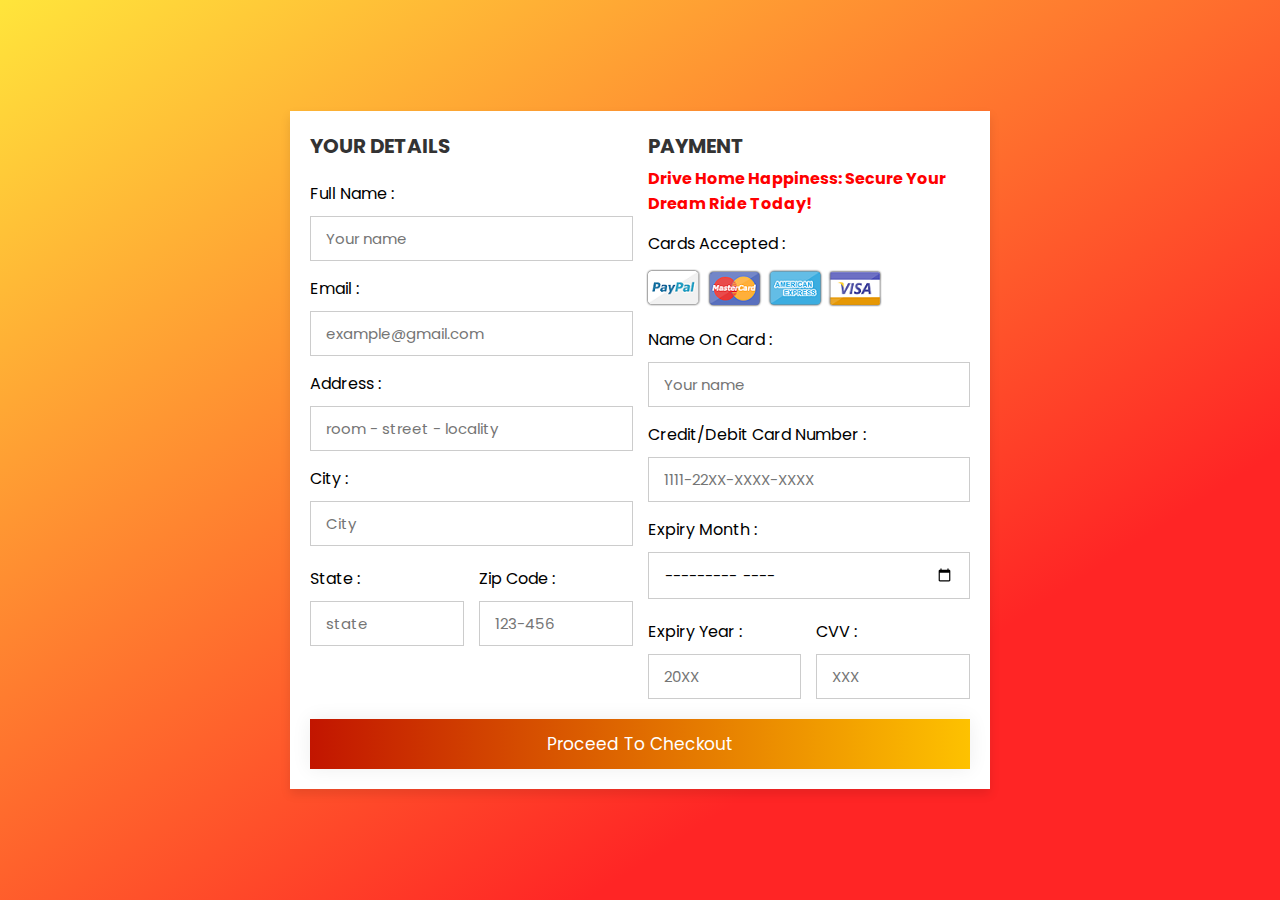
==== index.html @ 9a535589 "Rename paymentgateway.html to index.html" ====
<!DOCTYPE html>
<html lang="en">
<head>
    <meta charset="UTF-8">
    <meta http-equiv="X-UA-Compatible" content="IE=edge">
    <meta name="viewport" content="width=device-width, initial-scale=1.0">
    <title>Payment</title>
    <link rel="shortcut icon" href="images/visa.png" type="image/x-icon">
    <link rel="stylesheet" href="styles.css">
    <script src="script.js"></script>

</head>
<body>

<div class="container">
    <form action="success.html">
        <div class="row">
            <div class="col">
                <h3 class="title">Your Details</h3>

                <div class="inputBox">
                    <span>full name :</span>
                    <input type="text" placeholder="Your name" name="username" required pattern="[a-zA-Z]+" title="Username must contain only letters" minlength="3" maxlength="10">
                </div>
                <div class="inputBox">
                    <span>email :</span>
                    <input type="email" placeholder="example@gmail.com" pattern="[a-zA-Z0-9._%+-]+@[a-zA-Z0-9.-]+\.[a-zA-Z]{2,}" required>
                </div>
                <div class="inputBox">
                    <span>address :</span>
                    <input type="text" placeholder="room - street - locality">
                </div>
                <div class="inputBox">
                    <span>city :</span>
                    <input type="text" placeholder="City">
                </div>

                <div class="flex">
                    <div class="inputBox">
                        <span>state :</span>
                        <input type="text" placeholder="state">
                    </div>
                    <div class="inputBox">
                        <span>zip code :</span>
                        <input type="text" id="zip" placeholder="123-456" required pattern= "[0-9]+" title="contain only numbers" minlength="6" maxlength="6">

                    </div>
                </div>

            </div>

            <div class="col">
                <h3 class="title">Payment</h3>
                  <h4 style="color: red">Drive Home Happiness: Secure Your Dream Ride Today!</h4>
                <div class="inputBox">
                    <span>cards accepted :</span>
                    <img src="images/card_img.png" alt="">
                </div>
                <div class="inputBox">
                    <span>name on card :</span>
                    <input type="text" placeholder="Your name"  required pattern="[a-zA-Z]+" title="must contain only letters" minlength="4" maxlength="10">
                </div>
                <div class="inputBox">
                    <span>credit/debit card number :</span>
                    <input type="text" placeholder="1111-22XX-XXXX-XXXX" required pattern= "[0-9]+" title="must contain only numbers" minlength="16" maxlength="16">
                </div>
                <div class="inputBox">
                    <span>expiry month :</span>
                    <input type="month" placeholder="Jan-Dec">
                </div>

                <div class="flex">
                    <div class="inputBox">
                        <span>expiry year :</span>
                        <input type="text" placeholder="20XX" required pattern= "[0-9]+" title="must contain only numbers" minlength="4" maxlength="4">
                    </div>
                    <div class="inputBox">
                        <span>CVV :</span>
                        <input type="text" placeholder="XXX" required pattern= "[0-9]+" title="must contain only numbers" minlength="3" maxlength="3">
                    </div>
                </div>
            </div>
        </div>

        <button type="submit" value="proceed to checkout" class="submit-btn" onclick="validateForm()">Proceed to checkout</button>


    </form>

</div>

</body>
</html>
---- styles.css ----
@import url('https://fonts.googleapis.com/css2?family=Poppins:wght@100;300;400;500;600&display=swap');

*{
  font-family: 'Poppins', sans-serif;
  margin:0; padding:0;
  box-sizing: border-box;
  outline: none; border:none;
  text-transform: capitalize;
  transition: all .2s linear;
}

.container{
  display: flex;
  justify-content: center;
  align-items: center;
  padding:25px;
  min-height: 100vh;
  background-color: #FFE53B;
  background-image: linear-gradient(147deg, #FFE53B 0%, #FF2525 74%);
}

.container form{
  padding:20px;
  width:700px;
  background: #fff;
  box-shadow: 0 5px 10px rgba(0,0,0,.1);
}

.container form .row{
  display: flex;
  flex-wrap: wrap;
  gap:15px;
}

.container form .row .col{
  flex:1 1 250px;
}

.container form .row .col .title{
  font-size: 20px;
  color:#333;
  padding-bottom: 5px;
  text-transform: uppercase;
}


.container form .row .col .inputBox{
  margin:15px 0;
}

.container form .row .col .inputBox span{
  margin-bottom: 10px;
  display: block;
}

.container form .row .col .inputBox input{
  width: 100%;
  border:1px solid #ccc;
  padding:10px 15px;
  font-size: 15px;
  text-transform: none;
}

.container form .row .col .inputBox input:focus{
  border:1px solid #000;
}

.container form .row .col .flex{
  display: flex;
  gap:15px;
}

.container form .row .col .flex .inputBox{
  margin-top: 5px;
}

.container form .row .col .inputBox img{
  height: 34px;
  margin-top: 5px;
  filter: drop-shadow(0 0 1px #000);
}

.container form .submit-btn{
  width: 100%;
  padding:12px;
  font-size: 17px;
  margin-top: 5px;
  cursor: pointer;
  background-image: linear-gradient(to right, #c21500 0%, #ffc500  51%, #c21500  100%);
  transition: 0.5s;
  background-size: 200% auto;
  color: white;
  box-shadow: 0 0 20px #eee;
}

.container form .submit-btn:hover{
    background-position: right center;
    color: #fff;
    text-decoration: none;
}
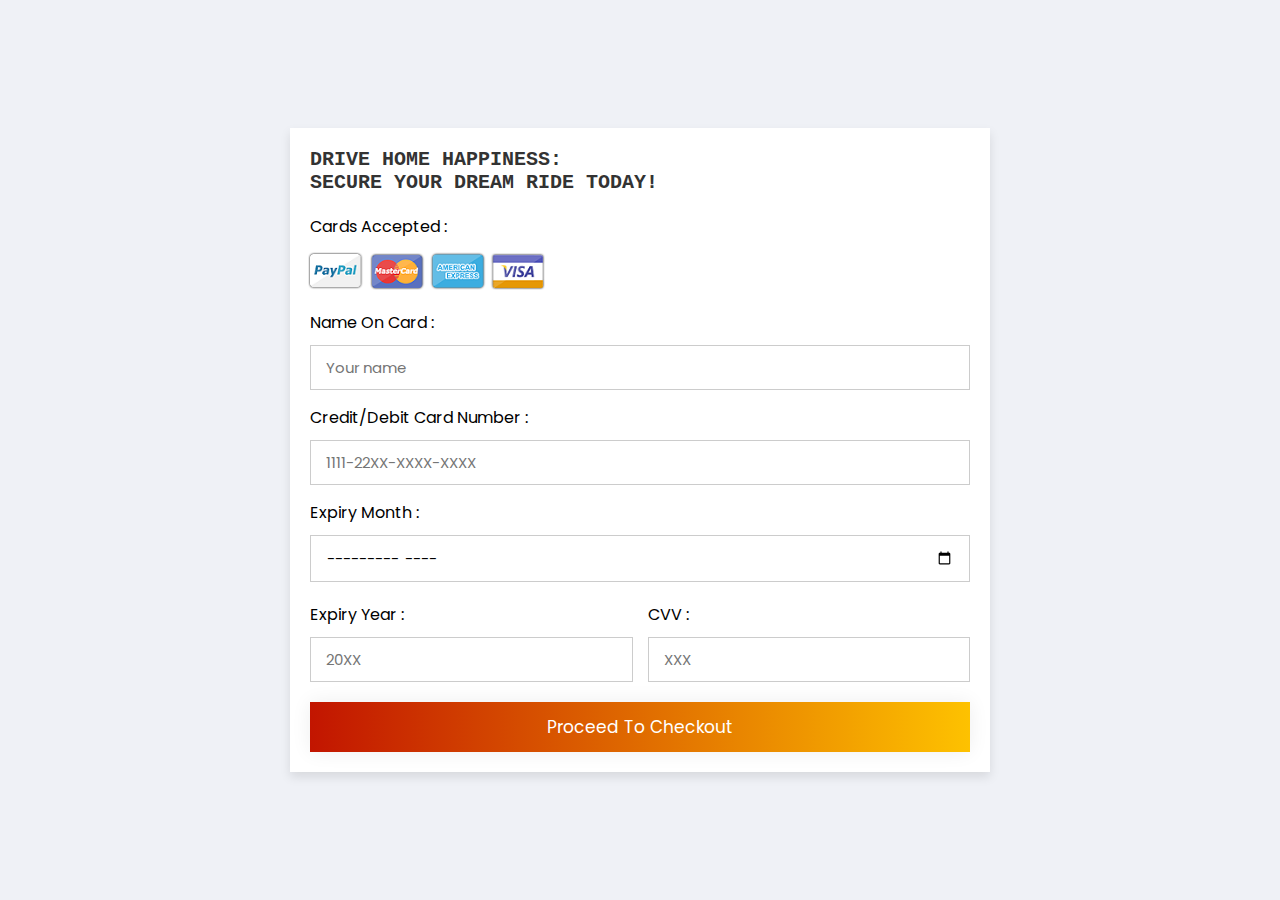
==== commit ee8a6eb2: "Update index.html" ====
--- a/index.html
+++ b/index.html
@@ -16,42 +16,7 @@
     <form action="success.html">
         <div class="row">
             <div class="col">
-                <h3 class="title">Your Details</h3>
-
-                <div class="inputBox">
-                    <span>full name :</span>
-                    <input type="text" placeholder="Your name" name="username" required pattern="[a-zA-Z]+" title="Username must contain only letters" minlength="3" maxlength="10">
-                </div>
-                <div class="inputBox">
-                    <span>email :</span>
-                    <input type="email" placeholder="example@gmail.com" pattern="[a-zA-Z0-9._%+-]+@[a-zA-Z0-9.-]+\.[a-zA-Z]{2,}" required>
-                </div>
-                <div class="inputBox">
-                    <span>address :</span>
-                    <input type="text" placeholder="room - street - locality">
-                </div>
-                <div class="inputBox">
-                    <span>city :</span>
-                    <input type="text" placeholder="City">
-                </div>
-
-                <div class="flex">
-                    <div class="inputBox">
-                        <span>state :</span>
-                        <input type="text" placeholder="state">
-                    </div>
-                    <div class="inputBox">
-                        <span>zip code :</span>
-                        <input type="text" id="zip" placeholder="123-456" required pattern= "[0-9]+" title="contain only numbers" minlength="6" maxlength="6">
-
-                    </div>
-                </div>
-
-            </div>
-
-            <div class="col">
-                <h3 class="title">Payment</h3>
-                  <h4 style="color: red">Drive Home Happiness: Secure Your Dream Ride Today!</h4>
+                <h3 class="title" style= "font-family: 'Courier New', Courier, monospace;">Drive Home Happiness:<br>Secure Your Dream Ride Today!</h3>
                 <div class="inputBox">
                     <span>cards accepted :</span>
                     <img src="images/card_img.png" alt="">
--- a/styles.css
+++ b/styles.css
@@ -15,8 +15,8 @@
   align-items: center;
   padding:25px;
   min-height: 100vh;
-  background-color: #FFE53B;
-  background-image: linear-gradient(147deg, #FFE53B 0%, #FF2525 74%);
+  background-color: #eff1f6;
+  
 }
 
 .container form{
